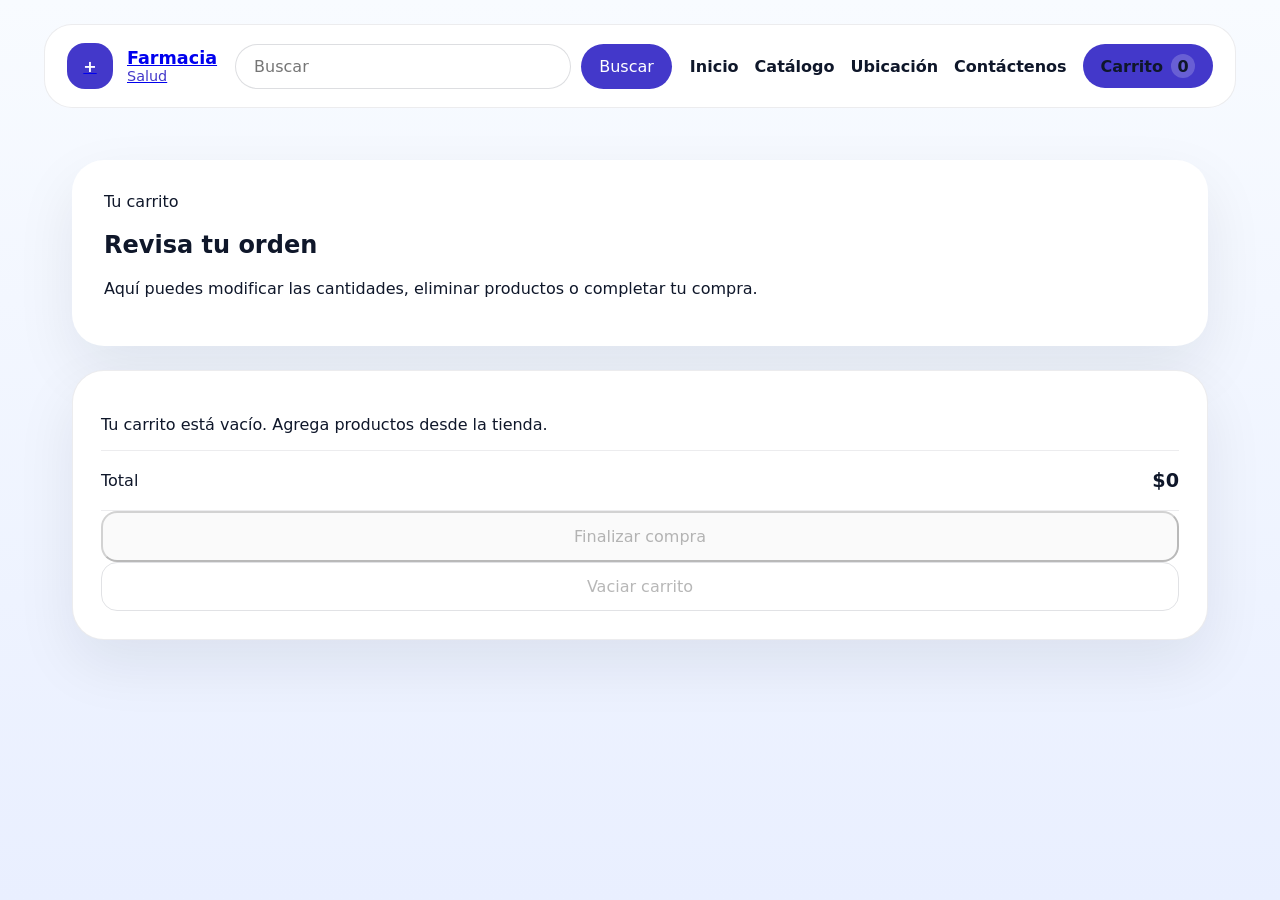
==== cart.html @ 589dba72 "Initial commit" ====
<!DOCTYPE html>
<html lang="es">
  <head>
    <meta charset="UTF-8" />
    <meta name="viewport" content="width=device-width, initial-scale=1.0" />
    <title>Farmacia Salud - Carrito</title>
    <link rel="stylesheet" href="styles.css" />
  </head>
  <body>
    <div class="page-shell">
      <header class="topbar">
        <a href="index.html" class="brand">
          <div class="brand-mark">+</div>
          <div>
            <span class="brand-name">Farmacia</span>
            <small>Salud</small>
          </div>
        </a>

        <div class="search-bar">
          <input type="text" placeholder="Buscar" />
          <button>Buscar</button>
        </div>

        <nav class="nav-links">
          <a href="index.html">Inicio</a>
          <a href="index.html#catalog">Catálogo</a>
          <a href="index.html#location">Ubicación</a>
          <a href="index.html#contact">Contáctenos</a>
          <a href="cart.html" class="cart-link">Carrito <span class="cart-count">0</span></a>
        </nav>
      </header>

      <section class="cart-page-section">
        <div class="section-header">
          <span class="section-label">Tu carrito</span>
          <h2>Revisa tu orden</h2>
          <p>Aquí puedes modificar las cantidades, eliminar productos o completar tu compra.</p>
        </div>

        <div class="cart-panel">
          <div class="cart-items"></div>
          <div class="cart-summary">
            <span>Total</span>
            <strong class="cart-total">$0</strong>
          </div>
          <button class="button primary checkout-button" onclick="checkout()" disabled>Finalizar compra</button>
          <button class="button secondary cart-clear-button" onclick="clearCart()" disabled>Vaciar carrito</button>
        </div>
      </section>
    </div>

    <script src="cart.js"></script>
  </body>
</html>
---- styles.css ----
:root {
  color-scheme: light;
  font-family: 'Inter', system-ui, -apple-system, BlinkMacSystemFont, 'Segoe UI', sans-serif;
  background: #f5f7ff;
  color: #0f172a;
}

* {
  box-sizing: border-box;
}

body {
  margin: 0;
  min-height: 100vh;
  background: linear-gradient(180deg, #f8fbff 0%, #e9efff 100%);
}

button,
input {
  font: inherit;
}

button {
  cursor: pointer;
}

.page-shell {
  max-width: 1240px;
  margin: 0 auto;
  padding: 24px 24px 40px;
}

.topbar {
  display: flex;
  flex-wrap: wrap;
  justify-content: space-between;
  align-items: center;
  gap: 18px;
  margin-bottom: 24px;
  padding: 18px 22px;
  border-radius: 28px;
  background: rgba(255, 255, 255, 0.95);
  border: 1px solid rgba(15, 23, 42, 0.08);
}

.brand {
  display: flex;
  align-items: center;
  gap: 14px;
}

.brand-mark {
  width: 46px;
  height: 46px;
  border-radius: 18px;
  background: #4338ca;
  color: white;
  display: grid;
  place-items: center;
  font-weight: 800;
}

.brand-name {
  display: block;
  font-size: 1.1rem;
  font-weight: 800;
}

.brand small {
  display: block;
  color: #4338ca;
  font-size: 0.9rem;
}

.search-bar {
  flex: 1;
  min-width: 260px;
  display: flex;
  gap: 10px;
}

.search-bar input {
  flex: 1;
  padding: 12px 18px;
  border-radius: 999px;
  border: 1px solid rgba(15, 23, 42, 0.14);
  outline: none;
}

.search-bar button {
  border-radius: 999px;
  border: none;
  background: #4338ca;
  color: white;
  padding: 12px 18px;
}

.nav-links {
  display: flex;
  flex-wrap: wrap;
  gap: 16px;
  align-items: center;
}

.nav-links a {
  color: #0f172a;
  text-decoration: none;
  font-weight: 600;
}

.cart-link {
  display: inline-flex;
  align-items: center;
  gap: 8px;
  padding: 10px 18px;
  border-radius: 999px;
  background: #4338ca;
  color: white;
}

.cart-count {
  display: inline-flex;
  justify-content: center;
  align-items: center;
  min-width: 24px;
  height: 24px;
  border-radius: 999px;
  background: rgba(255, 255, 255, 0.2);
}

.hero-section {
  display: grid;
  gap: 28px;
  margin-bottom: 30px;
}

.hero-left,
.hero-card,
.section-header,
.cart-panel,
.location-section {
  background: #ffffff;
  border-radius: 32px;
  box-shadow: 0 24px 60px rgba(15, 23, 42, 0.08);
}

.hero-left {
  padding: 40px 40px 36px;
}

.eyebrow {
  margin: 0 0 16px;
  display: inline-flex;
  letter-spacing: 0.18em;
  text-transform: uppercase;
  color: #4338ca;
  font-size: 0.85rem;
  font-weight: 700;
}

.hero-left h1 {
  margin: 0;
  font-size: clamp(2.4rem, 4vw, 3.4rem);
  line-height: 1.02;
}

.hero-left p {
  margin: 20px 0 0;
  color: #475569;
  line-height: 1.8;
  max-width: 560px;
}

.hero-buttons {
  display: flex;
  flex-wrap: wrap;
  gap: 14px;
  margin-top: 28px;
}

.hero-right {
  padding: 28px;
  display: grid;
  align-items: start;
  justify-items: center;
}

.hero-card {
  overflow: hidden;
  border: 1px solid rgba(15, 23, 42, 0.08);
}

.hero-card h3 {
  margin: 0;
  padding: 24px 24px 0;
  text-transform: uppercase;
  letter-spacing: 0.16em;
  color: #4338ca;
  font-size: 0.95rem;
}

.hero-card img {
  width: 100%;
  height: 260px;
  object-fit: cover;
}

.hero-card-details {
  display: flex;
  justify-content: space-between;
  align-items: flex-end;
  gap: 14px;
  padding: 20px 24px 10px;
}

.hero-card-name {
  font-size: 1.05rem;
  font-weight: 700;
}

.hero-card-actions {
  padding: 0 24px 24px;
}

.hero-card-actions button {
  width: 100%;
  border-radius: 18px;
  padding: 14px 18px;
  border: none;
  background: #4338ca;
  color: white;
  font-weight: 700;
}

.offers-section {
  margin-bottom: 34px;
}

.section-title-group {
  display: flex;
  justify-content: space-between;
  align-items: flex-end;
  gap: 20px;
  margin-bottom: 20px;
}

.section-title-group h2 {
  margin: 0;
  font-size: 2rem;
}

.section-title-group p {
  margin: 0;
  color: #475569;
}

.offer-cards {
  display: grid;
  grid-template-columns: repeat(auto-fit, minmax(220px, 1fr));
  gap: 18px;
}

.offer-card {
  border-radius: 28px;
  overflow: hidden;
  border: 1px solid rgba(15, 23, 42, 0.08);
  background: white;
}

.offer-empty-message {
  padding: 40px 24px;
  border-radius: 28px;
  border: 1px dashed rgba(67, 56, 202, 0.32);
  background: rgba(67, 56, 202, 0.05);
  color: #1e293b;
  text-align: center;
  font-weight: 700;
}

.empty-message {
  padding: 40px 24px;
  border-radius: 28px;
  border: 1px dashed rgba(15, 23, 42, 0.18);
  background: rgba(241, 245, 249, 0.9);
  color: #334155;
  text-align: center;
  font-weight: 700;
}

.offer-card img {
  width: 100%;
  height: 180px;
  object-fit: cover;
}

.offer-badge {
  display: inline-block;
  margin-top: 8px;
  padding: 6px 10px;
  border-radius: 999px;
  background: #dc2626;
  color: white;
  font-weight: 700;
}

.offer-card div {
  padding: 18px;
}

.offer-name {
  margin: 0 0 8px;
  font-weight: 700;
}

.offer-price {
  margin: 0;
  color: #dc2626;
  font-weight: 700;
}

.offer-price span {
  margin-right: 8px;
  text-decoration: line-through;
  color: #64748b;
  font-weight: 500;
}

.main-grid {
  display: grid;
  grid-template-columns: 2fr 1fr;
  gap: 28px;
}

.catalog-section {
  display: grid;
  gap: 22px;
}

.section-header {
  padding: 28px;
}

.products-grid {
  display: grid;
  grid-template-columns: repeat(2, minmax(0, 1fr));
  gap: 24px;
}

.product-card {
  border-radius: 28px;
  overflow: hidden;
  box-shadow: 0 22px 60px rgba(15, 23, 42, 0.08);
}

.product-image {
  width: 100%;
  height: 240px;
  object-fit: cover;
  display: block;
}

.cart-bubble {
  position: fixed;
  right: 24px;
  bottom: 24px;
  width: 68px;
  height: 68px;
  border-radius: 50%;
  background: #4338ca;
  color: #ffffff;
  display: grid;
  place-items: center;
  text-decoration: none;
  box-shadow: 0 28px 60px rgba(67, 56, 202, 0.28);
  z-index: 30;
  transition: transform 0.2s ease, box-shadow 0.2s ease;
}

.cart-bubble:hover {
  transform: translateY(-3px);
  box-shadow: 0 34px 70px rgba(67, 56, 202, 0.32);
}

.bubble-icon {
  font-size: 1.35rem;
}

.cart-bubble-count {
  position: absolute;
  top: 8px;
  right: 8px;
  min-width: 22px;
  height: 22px;
  border-radius: 999px;
  background: #f8fafc;
  color: #4338ca;
  display: grid;
  place-items: center;
  font-size: 0.75rem;
  font-weight: 700;
  padding: 0 6px;
}

.product-body {
  padding: 22px;
}

.cart-panel {
  padding: 28px;
  background: linear-gradient(180deg, #ffffff 0%, #f3f6ff 100%);
}

.cart-summary {
  display: flex;
  justify-content: space-between;
  align-items: center;
  padding: 18px 0;
  border-top: 1px solid rgba(15, 23, 42, 0.08);
  border-bottom: 1px solid rgba(15, 23, 42, 0.08);
}

.cart-summary strong {
  font-size: 1.2rem;
}

.checkout-button,
.cart-clear-button {
  width: 100%;
  border-radius: 16px;
  padding: 14px 18px;
}

.cart-clear-button {
  background: transparent;
  border: 1px solid rgba(15, 23, 42, 0.12);
}

.cart-page-section {
  display: grid;
  gap: 24px;
  padding: 28px;
}

.cart-page-section .section-header {
  padding: 32px;
}

.cart-page-section .cart-panel {
  padding: 28px;
  border-radius: 32px;
  border: 1px solid rgba(15, 23, 42, 0.08);
  background: #ffffff;
}

.cart-item {
  display: grid;
  grid-template-columns: 90px 1fr auto;
  gap: 18px;
  align-items: center;
  padding: 18px 0;
  border-bottom: 1px solid rgba(15, 23, 42, 0.08);
}

.cart-item:last-child {
  border-bottom: none;
}

.cart-item img {
  width: 90px;
  height: 90px;
  object-fit: cover;
  border-radius: 20px;
}

.cart-item-info {
  display: grid;
  gap: 6px;
}

.cart-item-info h3 {
  margin: 0;
  font-size: 1rem;
}

.cart-item-info p {
  margin: 0;
  color: #475569;
  font-size: 0.95rem;
}

.cart-item-actions {
  display: grid;
  gap: 10px;
  justify-items: end;
}

.cart-item-actions button,
.cart-item-actions input {
  border: 1px solid rgba(15, 23, 42, 0.12);
  border-radius: 14px;
  padding: 10px 12px;
  background: #f8fafc;
}

@media (max-width: 760px) {
  .cart-item {
    grid-template-columns: 1fr;
    gap: 14px;
  }

  .cart-item-actions {
    justify-items: start;
  }
}

.location-section {
  display: grid;
  grid-template-columns: 1fr 1.1fr;
  gap: 24px;
  margin-top: 36px;
  padding: 32px;
}

.location-section h2 {
  margin-top: 0;
}

.location-section p {
  color: #475569;
  line-height: 1.8;
}

.map-card {
  min-height: 260px;
  border-radius: 28px;
  background: linear-gradient(135deg, #dbeafe, #e0f2fe);
  display: grid;
  place-items: center;
  color: #0f172a;
  font-weight: 700;
  letter-spacing: 0.08em;
  text-transform: uppercase;
}

@media (max-width: 1024px) {
  .hero-section,
  .main-grid,
  .location-section {
    grid-template-columns: 1fr;
  }

  .search-bar {
    order: 3;
    width: 100%;
  }

  .nav-links {
    width: 100%;
    justify-content: flex-start;
  }
}

@media (max-width: 760px) {
  .page-shell {
    padding: 16px;
  }

  .topbar {
    padding: 16px;
  }

  .hero-left,
  .hero-card,
  .section-header,
  .cart-panel,
  .location-section {
    border-radius: 24px;
  }

  .hero-left {
    padding: 28px;
  }

  .products-grid,
  .offer-cards {
    grid-template-columns: 1fr;
  }

  .button {
    width: 100%;
  }
}
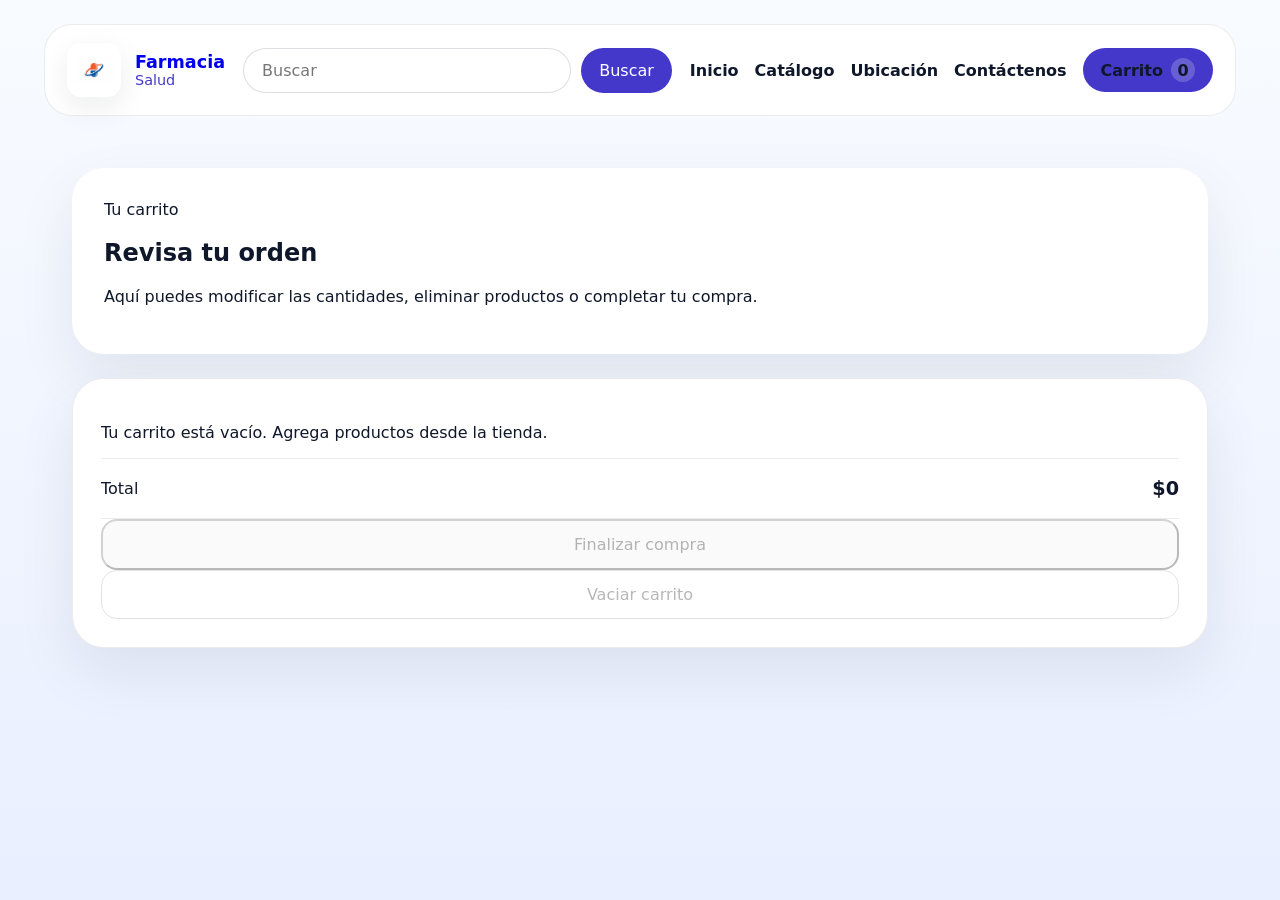
==== commit 032eca2f: "Update logo to logo.jpg" ====
--- a/cart.html
+++ b/cart.html
@@ -10,7 +10,7 @@
     <div class="page-shell">
       <header class="topbar">
         <a href="index.html" class="brand">
-          <div class="brand-mark">+</div>
+          <img class="brand-logo" src="visuales/logo.jpg" alt="Farmacia Salud" />
           <div>
             <span class="brand-name">Farmacia</span>
             <small>Salud</small>
--- a/styles.css
+++ b/styles.css
@@ -47,6 +47,17 @@
   display: flex;
   align-items: center;
   gap: 14px;
+  text-decoration: none;
+}
+
+.brand-logo {
+  width: 54px;
+  height: 54px;
+  object-fit: contain;
+  border-radius: 14px;
+  background: white;
+  padding: 8px;
+  box-shadow: 0 10px 30px rgba(15, 23, 42, 0.08);
 }
 
 .brand-mark {
